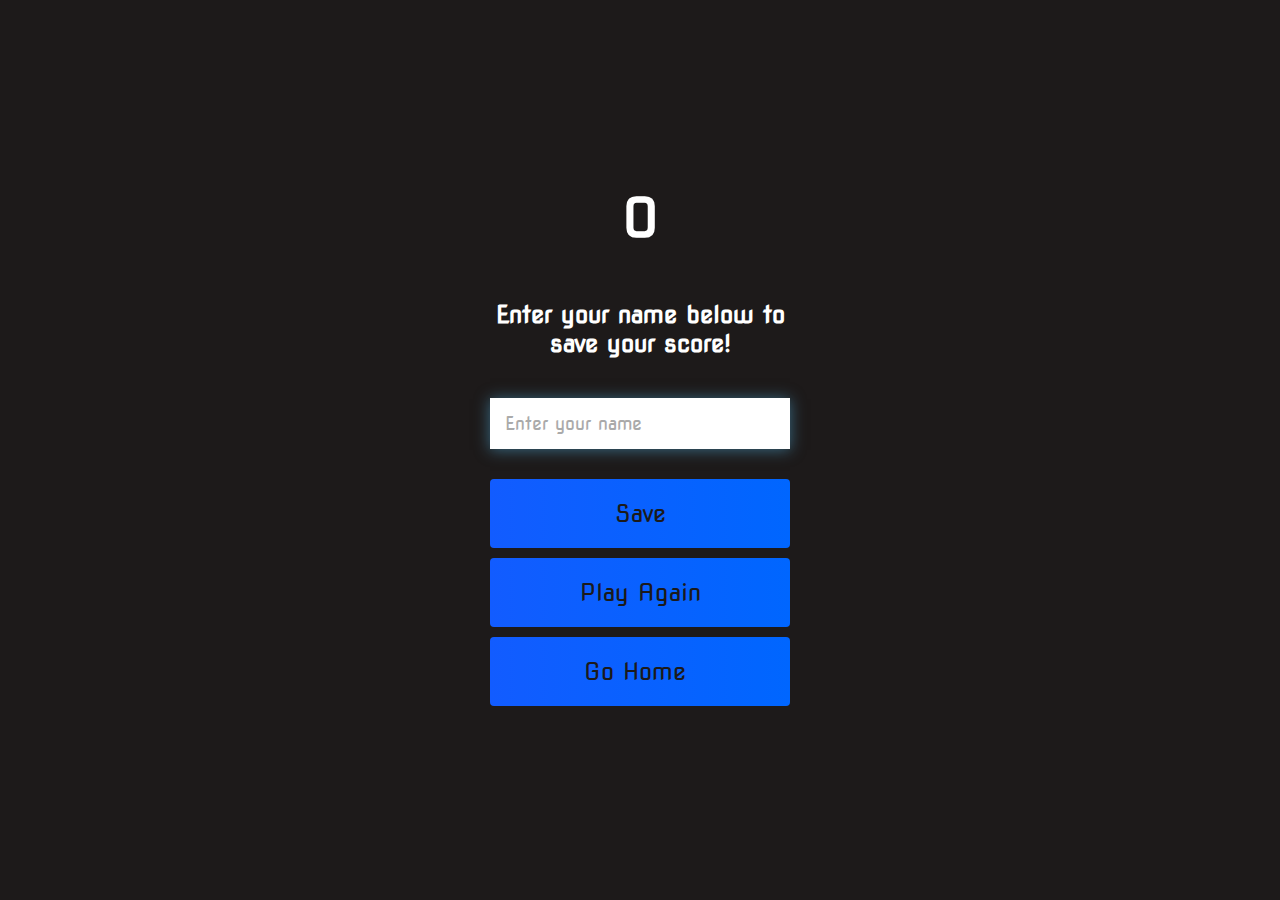
==== end.html @ e71ba538 "changed the name of files to game and changed the name of some variables (so it makes more sense). a" ====
<!DOCTYPE html>
<html lang="en">
<head>
    <meta charset="UTF-8">
    <meta name="viewport" content="width=device-width, initial-scale=1.0">
    <title>Document</title>
    <link rel="stylesheet" href="style.css">
    <link rel="stylesheet" href="https://use.fontawesome.com/releases/v5.13.1/css/all.css" integrity="sha384-xxzQGERXS00kBmZW/6qxqJPyxW3UR0BPsL4c8ILaIWXva5kFi7TxkIIaMiKtqV1Q" crossorigin="anonymous">
</head>
<body>
    <div class="container">
        <div id="end" class="flex-center flex-column">
            <h1 id="finalScore">0</h1>
            <form class="end-form-container">
                <h2 id="end-text">Enter your name below to save your score!</h2>
                <input type="text" name="name" id="username" placeholder="Enter your name">
                <button class="btn" id="saveScoreBtn" type="submit" onclick="saveHighScore(event)" disabled>Save</button>
            </form>
            <a href="/game.html" class="btn">Play Again</a>
            <a href="/" class="btn">Go Home<i class="fas fa-home"></i></a>
        </div>
    </div>
    <script src="end.js"></script>
</body>
</html>
---- style.css ----
@import url('https://fonts.googleapis.com/css2?family=Nova+Square&display=swap');

:root {
    background-color: rgb(29, 26, 26)
}

* {
    box-sizing: border-box;
    margin: 0;
    padding: 0;
    font-size: 62.5%;
    font-family: 'Nova Square', cursive;
}

h1 {
    font-size: 5.4rem;
    color: #fff;
    margin-bottom: 5rem;
}



h2 {
    font-size: 4.2rem;
    margin-bottom: 4rem;

}

.container {
    width: 100vw;
    height: 100vh;
    display: flex;
    justify-content: center;
    align-items: center;
    max-width: 80rem;
    margin: 0 auto;
    padding: 2rem;
}

.flex-column {
    display: flex;
    flex-direction: column;
}

.flex-center {
    justify-content: center;
    align-items: center;
}

.justify-center {
    justify-content: center;
}

.text-center {
    text-align: center;
}

.hidden {
    display: none;
}

.btn {
    font-size: 2.4rem;
    padding: 2rem 0;
    width: 30rem;
    text-align: center;
    margin-bottom: 1rem;
    text-decoration: none;
    color: rgb(28, 26, 26);
    background: linear-gradient(90deg, rgb(18, 92, 255) 0%, rgb(0, 102, 255) 100%);
    border-radius: 4px;
}

.btn:hover {
    cursor: pointer;
    box-shadow: 0 0.4rem 1.4rem 0 rgba(8, 114, 244, 0.6);
    transition: transform 150ms;
    transform: scale(1.03);
}

.btn[disabled]:hover {
    cursor: not-allowed;
    box-shadow: none;
    transform: none;
}

#highscore-btn {
    background: linear-gradient(90deg, rgb(255, 247, 9) 0%, rgb(240, 221, 6) 100%);
}

#highscore-btn:hover {
    box-shadow: 0 0.4rem 1.4rem 0 rgba(255,255,0,0.5)
}

.fa-crown {
    font-size: 2.5rem;
    margin-left: 1rem;
}

/* End Page CSS */
.end-form-container {
    width: 100%;
    display: flex;
    flex-direction: column;
    align-items: center;
    max-width: 30rem;
}

input {
    margin-bottom: 1rem;
    width: 20rem;
    padding: 1.5rem;
    font-size: 1.8rem;
    border: none;
    box-shadow: 0 0.1rem 1.4rem 0 rgba(86, 185, 235, 0.5);
}

input::placeholder {
    color: #aaa;
}

#username {
    margin-bottom: 3rem;
    width: 100%;
    outline: none;
}

#end-text {
    font-size: 2.4rem;
    color: #fff;
    text-align: center;
}

#saveScoreBtn {
    border: none;
}

.fa-home {
    margin-left: 1rem;
    font-size: 2rem;
    color: rgb(28, 26, 26)
}
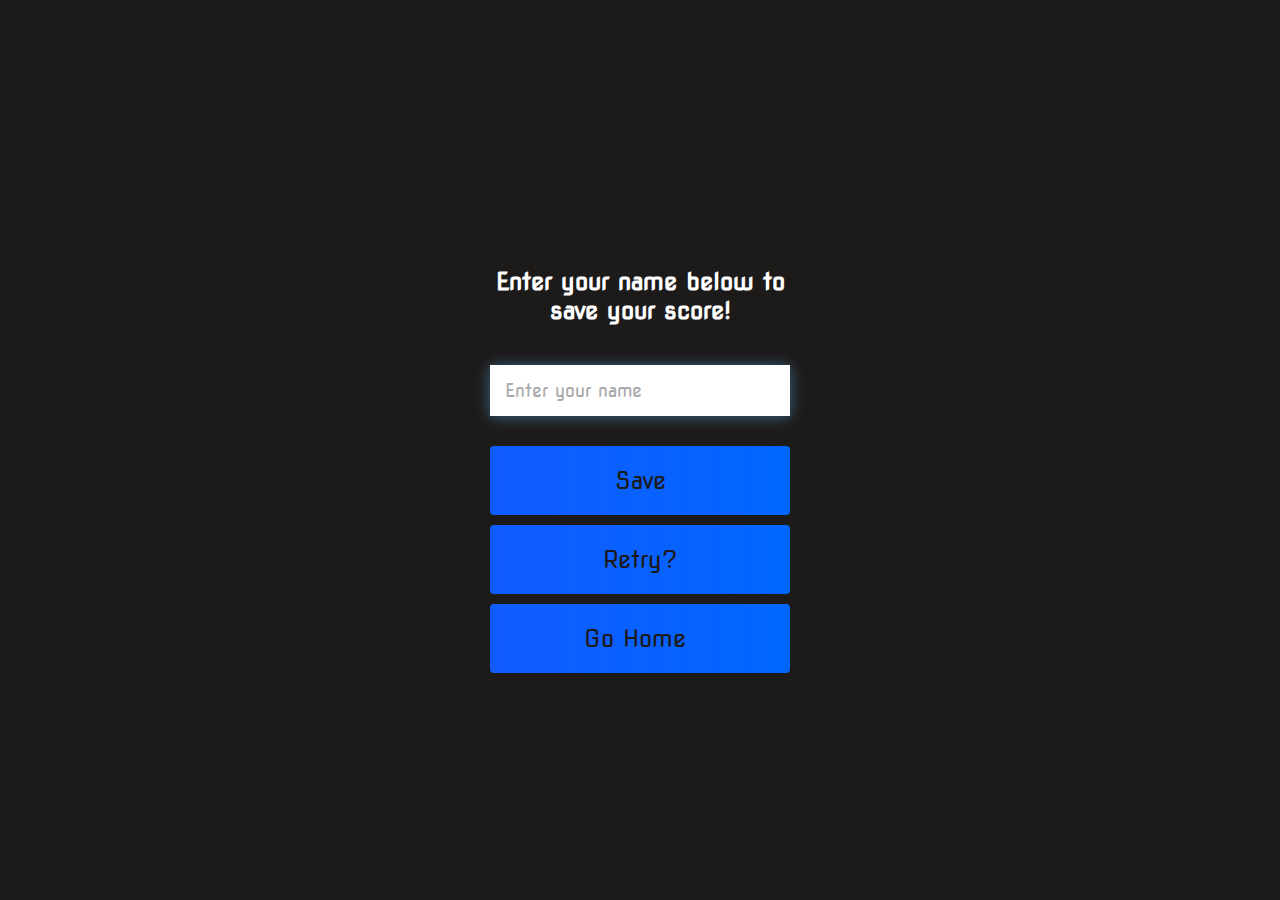
==== commit cd0a953b: "git breaking bug encountered moving finished product over to new git rpository" ====
--- a/end.html
+++ b/end.html
@@ -16,7 +16,7 @@
                 <input type="text" name="name" id="username" placeholder="Enter your name">
                 <button class="btn" id="saveScoreBtn" type="submit" onclick="saveHighScore(event)" disabled>Save</button>
             </form>
-            <a href="/game.html" class="btn">Play Again</a>
+            <a href="/game.html" class="btn">Retry?</a>
             <a href="/" class="btn">Go Home<i class="fas fa-home"></i></a>
         </div>
     </div>
